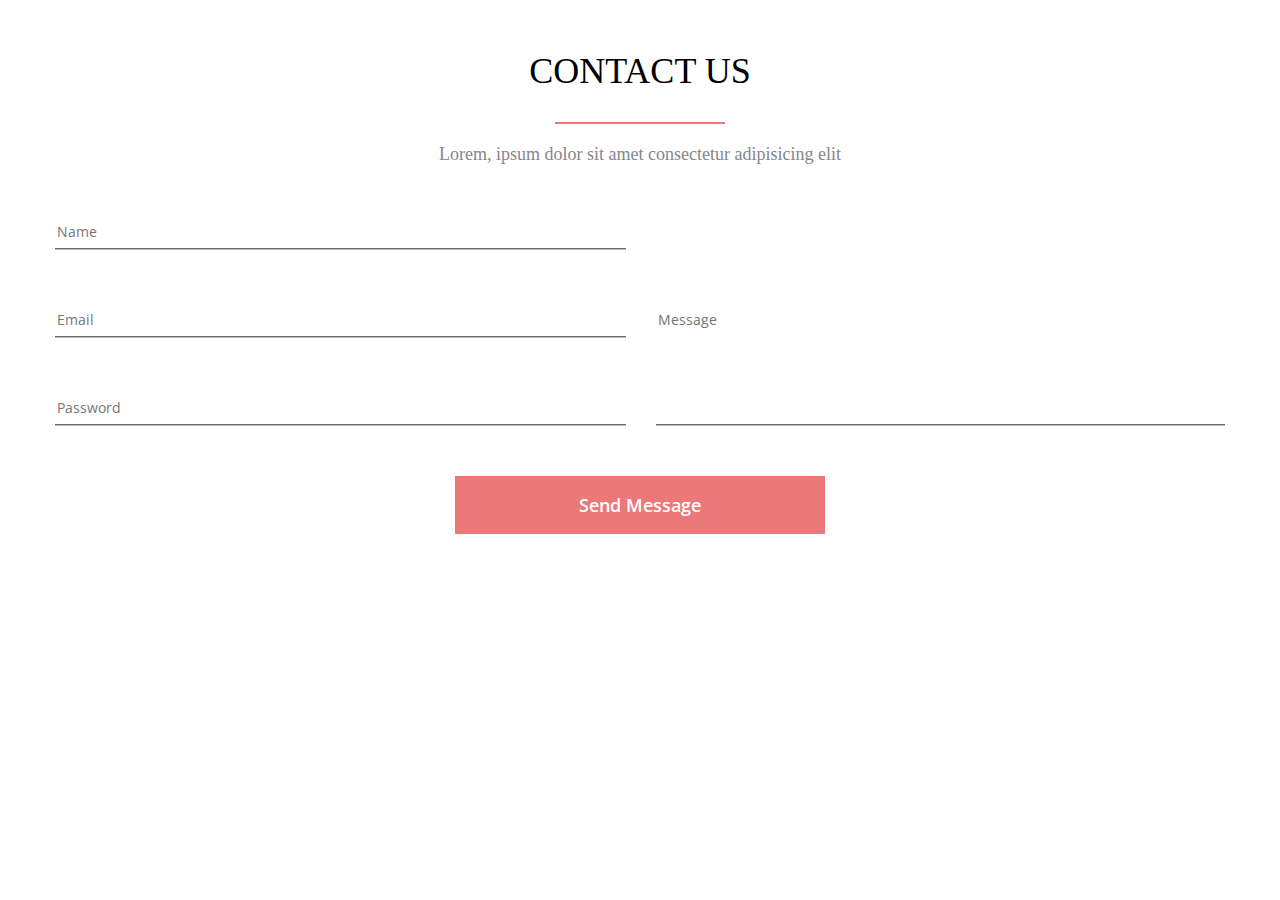
==== axit-project/index.html @ d301d256 "morning monday changes" ====
<!DOCTYPE html>
<html lang="en">

<head>
    <meta charset="UTF-8">
    <meta http-equiv="X-UA-Compatible" content="IE=edge">
    <meta name="viewport" content="width=device-width, initial-scale=1.0">
    <title>Axit</title>
    <link href="./style.css" rel="stylesheet">
    <link href="./reset.css" rel="stylesheet">
</head>

<body>
    <section class="contact">
        <div class="contact__container">
            <div class="contact__wrapper">
                <div class="contact__header">
                    <div class="contact__title">
                        <h2>contact us</h2>
                    </div>
                    <div class="divider"></div>
                    <div class="contact__info">
                        <h5>Lorem, ipsum dolor sit amet consectetur adipisicing elit</h5>
                    </div>
                </div>
                <div class="contact__body">
                    <div class="contact__input">
                        <div class="input__name">
                            <input type="text" placeholder="Name">
                        </div>
                        <div class="input__email">
                            <input type="email" placeholder="Email">
                        </div>
                        <div class="input__password">
                            <input type="password" placeholder="Password">
                        </div>
                    </div>
                    <div class="contact__message">
                        <div class="input__message">
                            <input type="text" placeholder="Message">
                        </div>
                    </div>
                </div>
                <div class="contact__btn">
                    <div class="contact__btn">
                        <button type="button">send message</button>
                    </div>
                </div>



                <div class="footer"></div>
            </div>
        </div>

    </section>

</body>

</html>
---- axit-project/style.css ----
@import url('https://fonts.googleapis.com/css2?family=Raleway&display=swap');
@import url('https://fonts.googleapis.com/css2?family=Open+Sans&display=swap');

.body{
    font-family: 'Raleway', sans-serif;
}
.contact__container{
    width: 100%;
}
.contact__wrapper{
    display: flex;
    flex-direction: column;
    /*background-color: bisque;*/
    align-items: center;
}
.contact__header{
    max-width: 1170px;
    display: flex;
    flex-direction: column;
    align-items: center;
   
}
.contact__title{
    max-width: 1170px;
    display: flex;
    align-items: center;
    padding: 50px 0 30px 0;

}
.contact__title h2{
    font-style: normal;
    font-weight: 400;
    font-size: 36px;
    line-height: 42px;
    display: flex;
    align-items: center;
    text-align: center;
    text-transform: uppercase;
    color: #000000;
}

.divider{
    width: 170px;
    border: 1px solid #EC7979;
    margin-bottom: 20px;
}

.contact__info{
    max-width: 1169px;
    padding-bottom: 50px;
}

.contact__info h5{
    font-style: normal;
    font-weight: 400;
    font-size: 18px;
    line-height: 21px;
    display: flex;
    align-items: center;
    text-align: center;
    color: #86878B;
}

.contact__body{
display: flex;
}
.contact__input{
    
}
.input__name input{
    width: 571px;
    height: 35px;
    font-family: 'Open Sans';
    font-style: normal;
    font-weight: 400;
    font-size: 14px;
    line-height: 19px;
    display: flex;
    align-items: center;
    color: #BDBDBD;
    margin-bottom: 53px;
    border-style: hidden hidden groove hidden;
    border-color: #BDBDBD;
}
.input__email input{
    width: 571px;
    height: 35px;
    font-family: 'Open Sans';
    font-style: normal;
    font-weight: 400;
    font-size: 14px;
    line-height: 19px;
    display: flex;
    align-items: center;
    color: #BDBDBD;  
    margin-bottom: 53px;
    border-style: hidden hidden groove hidden;
    border-color: #BDBDBD;
}
.input__password input{
    width: 571px;
    height: 35px;
    font-family: 'Open Sans';
    font-style: normal;
    font-weight: 400;
    font-size: 14px;
    line-height: 19px;
    display: flex;
    align-items: center;
    color: #BDBDBD;
    border-style: hidden hidden groove hidden;
    border-color: #BDBDBD;
}
.contact__message{
    
}
.input__message input{
    width: 569px;
    height: 211px;
    font-family: 'Open Sans';
    font-style: normal;
    font-weight: 400;
    font-size: 14px;
    line-height: 19px;
    display: flex;
    align-items: center;
    color: #BDBDBD;
    border-style: hidden hidden groove hidden;
    border-color: #BDBDBD;
    margin-left: 30px;
    margin-bottom: 50px;
}
.input__message input::placeholder{
    position: absolute;
}
.contact__btn button{
    width: 370px;
    height: 58px;
    font-family: 'Open Sans';
    font-style: normal;
    font-weight: 600;
    font-size: 18px;
    line-height: 25px;
    display: flex;
    align-items:center;
    text-align: center;
    text-transform: capitalize;
    color: #FFFFFF;
    justify-content: space-around;
    background-color: #EC7979;
    border-style: hidden;
}
.contact__btn button:hover{
    border: #EC7979 1px solid;
    color: #EC7979;
    background: #FFFFFF;
}
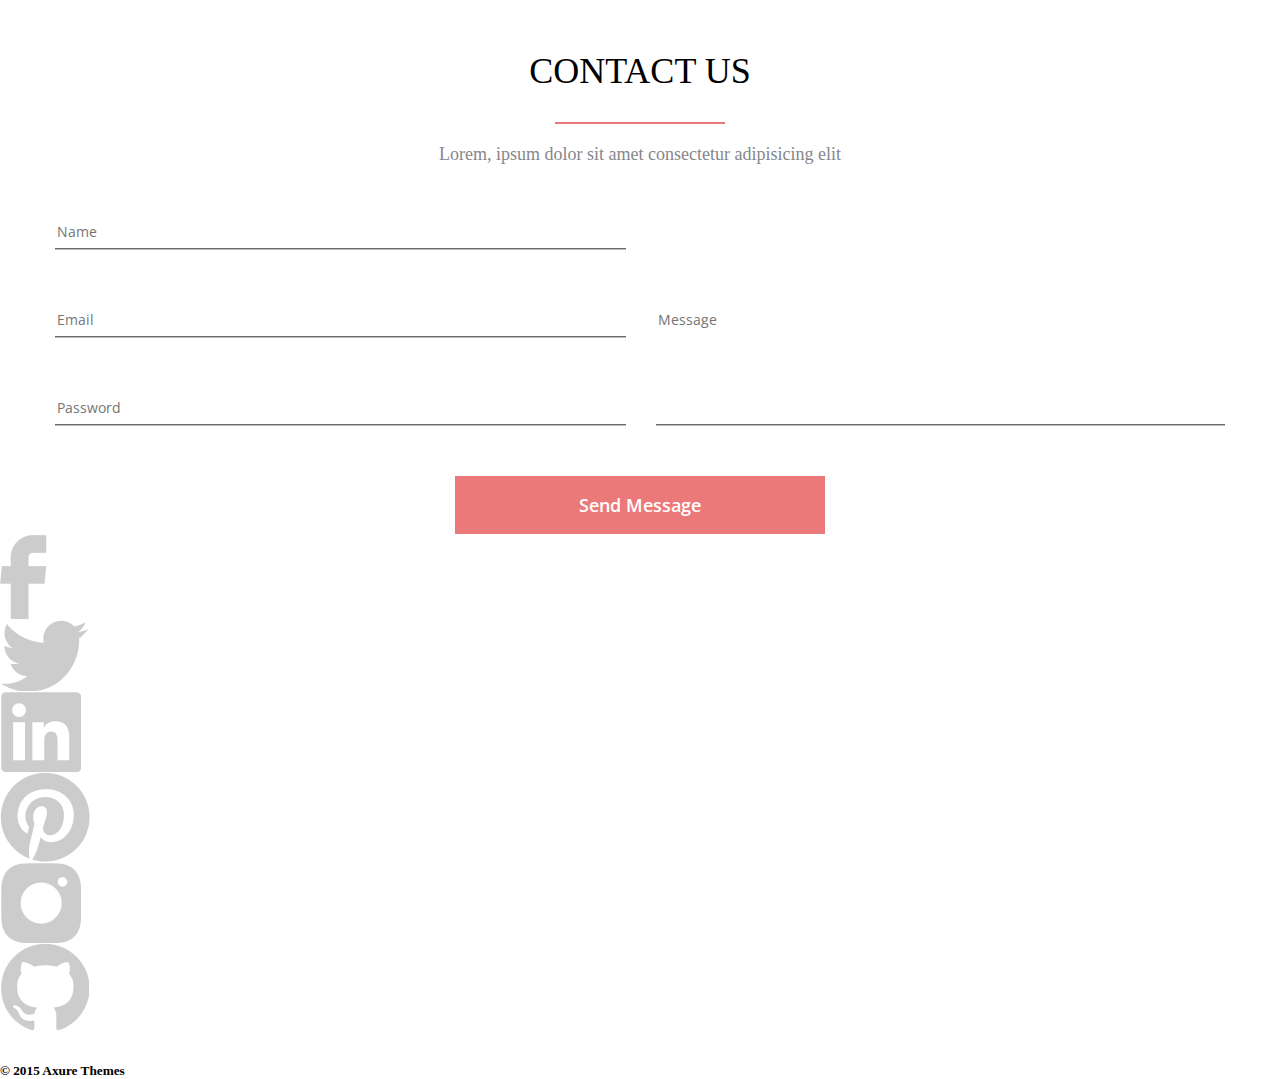
==== commit 0da9093d: "footer" ====
--- a/axit-project/index.html
+++ b/axit-project/index.html
@@ -46,13 +46,37 @@
                         <button type="button">send message</button>
                     </div>
                 </div>
-
-
-
                 <div class="footer"></div>
             </div>
         </div>
-
+        <div class="contact__footer">
+            <div class="contact__images">
+                <div class="images__facebook">
+                    <img src="./facebook.png" alt="facebook">
+                </div>
+                <div class="images__twitter">
+                    <img src="./twitter.png" alt="twitter">
+                </div>
+                <div class="images__linkedin">
+                    <img src="./linkedin.png" alt="linkedin">
+                </div>
+                <div class="images__pinterest">
+                    <img src="./pinterest.png" alt="pinterest">
+                </div>
+                <div class="images__instagramm">
+                    <img src="./insta.png" alt="instagramm">
+                </div>
+                <div class="images__github">
+                    <img src="./github.png" alt="">
+                </div>
+                <div class="images__rss">
+                    <img src="./rss-32.png" alt="">
+                </div>
+            </div>
+            <div class="contact__signature">
+                <h5>© 2015 Axure Themes</h5>
+            </div>
+        </div>
     </section>
 
 </body>
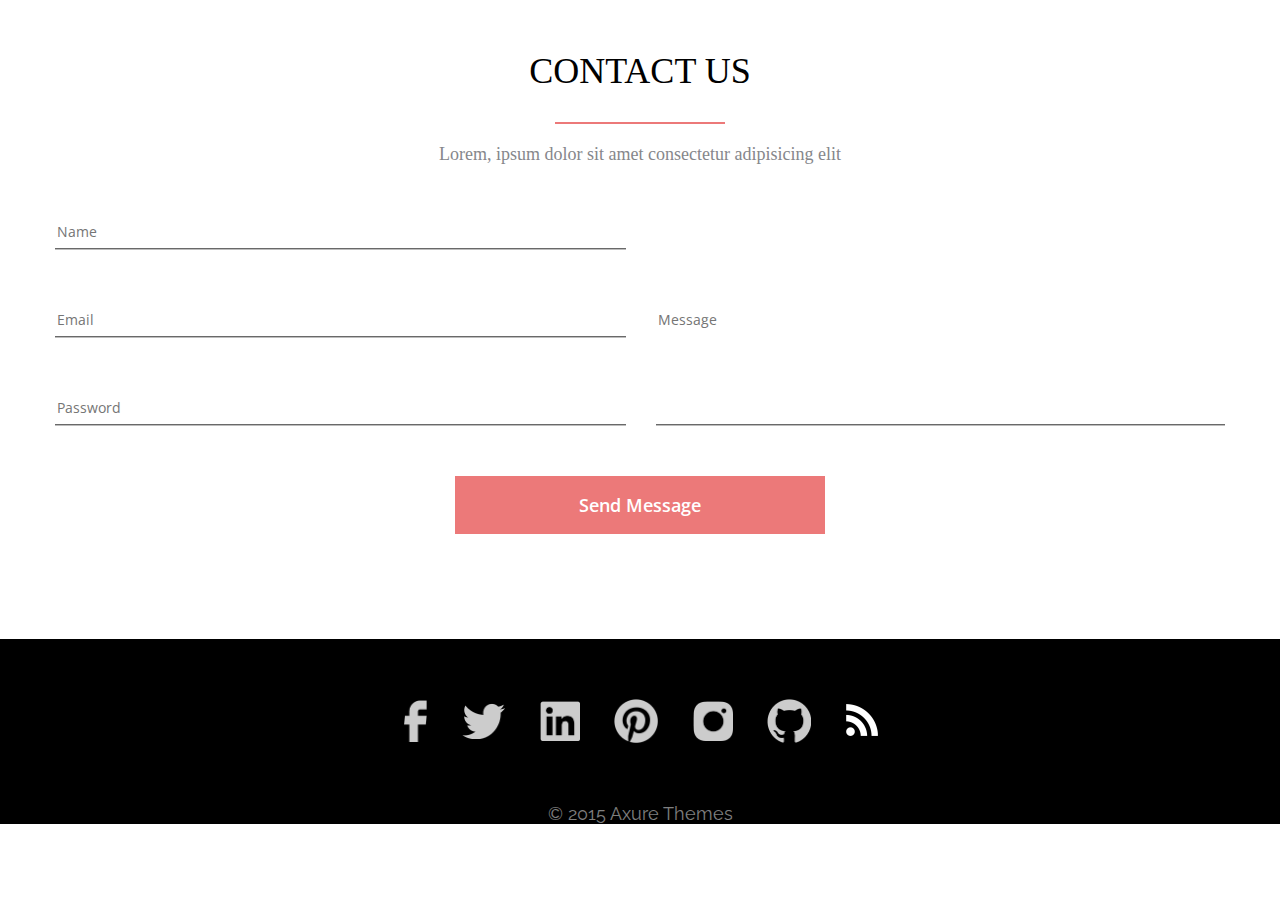
==== commit 507da4d9: "footer done" ====
--- a/axit-project/index.html
+++ b/axit-project/index.html
@@ -46,37 +46,36 @@
                         <button type="button">send message</button>
                     </div>
                 </div>
-                <div class="footer"></div>
-            </div>
-        </div>
-        <div class="contact__footer">
-            <div class="contact__images">
-                <div class="images__facebook">
-                    <img src="./facebook.png" alt="facebook">
-                </div>
-                <div class="images__twitter">
-                    <img src="./twitter.png" alt="twitter">
-                </div>
-                <div class="images__linkedin">
-                    <img src="./linkedin.png" alt="linkedin">
-                </div>
-                <div class="images__pinterest">
-                    <img src="./pinterest.png" alt="pinterest">
-                </div>
-                <div class="images__instagramm">
-                    <img src="./insta.png" alt="instagramm">
-                </div>
-                <div class="images__github">
-                    <img src="./github.png" alt="">
-                </div>
-                <div class="images__rss">
-                    <img src="./rss-32.png" alt="">
+                <div class="contact__footer">
+                    <div class="contact__images">
+                        <div class="images__facebook">
+                            <img src="./facebook.png" alt="facebook">
+                        </div>
+                        <div class="images__twitter">
+                            <img src="./twitter.png" alt="twitter">
+                        </div>
+                        <div class="images__linkedin">
+                            <img src="./linkedin.png" alt="linkedin">
+                        </div>
+                        <div class="images__pinterest">
+                            <img src="./pinterest.png" alt="pinterest">
+                        </div>
+                        <div class="images__instagram">
+                            <img src="./insta.png" alt="instagram">
+                        </div>
+                        <div class="images__github">
+                            <img src="./github.png" alt="">
+                        </div>
+                        <div class="images__rss">
+                            <img src="./rss-32.png" alt="">
+                        </div>
+                    </div>
+                    <div class="contact__signature">
+                        <h5>© 2015 Axure Themes</h5>
+                    </div>
                 </div>
             </div>
-            <div class="contact__signature">
-                <h5>© 2015 Axure Themes</h5>
-            </div>
-        </div>
+
     </section>
 
 </body>
--- a/axit-project/style.css
+++ b/axit-project/style.css
@@ -154,4 +154,62 @@
     border: #EC7979 1px solid;
     color: #EC7979;
     background: #FFFFFF;
-}
+   
+}
+.contact__footer{
+    display: flex;
+    flex-direction: column;
+    background-color: #000000;
+    margin-top: 105px;
+    align-items: center;
+}
+.contact__images{
+    width: 1510px;
+    height: 164px;
+    display: flex;
+    flex-direction: row;
+    align-items: center;
+    justify-content: space-evenly;
+}
+.images__facebook{
+    width: 23.04px;
+    height: 42.12px;
+    margin-left: 485.08px;
+}
+.images__twitter{
+    width: 43.56px;
+    height: 35.38px;
+}
+.images__linkedin{
+    width: 39.9px;
+    height: 39.9px;
+}
+.images__pinterest{
+    width: 44.33px;
+    height: 44.33;
+}
+.images__instagram{
+    width: 39.92px;
+    height: 39.98px;
+}
+
+.images__github{
+    width: 44.22px;
+    height: 43.13px; 
+}
+.images__rss{
+    width: 34.49px;
+    height: 34.49px; 
+    margin-right: 480.64px;
+}
+.contact__signature h5{
+    font-family: 'Raleway';
+    font-style: normal;
+    font-weight: 400;
+    font-size: 18px;
+    line-height: 21px;
+    display: flex;
+    align-items: center;
+    text-align: center;
+    color: rgba(255, 255, 255, 0.5);
+}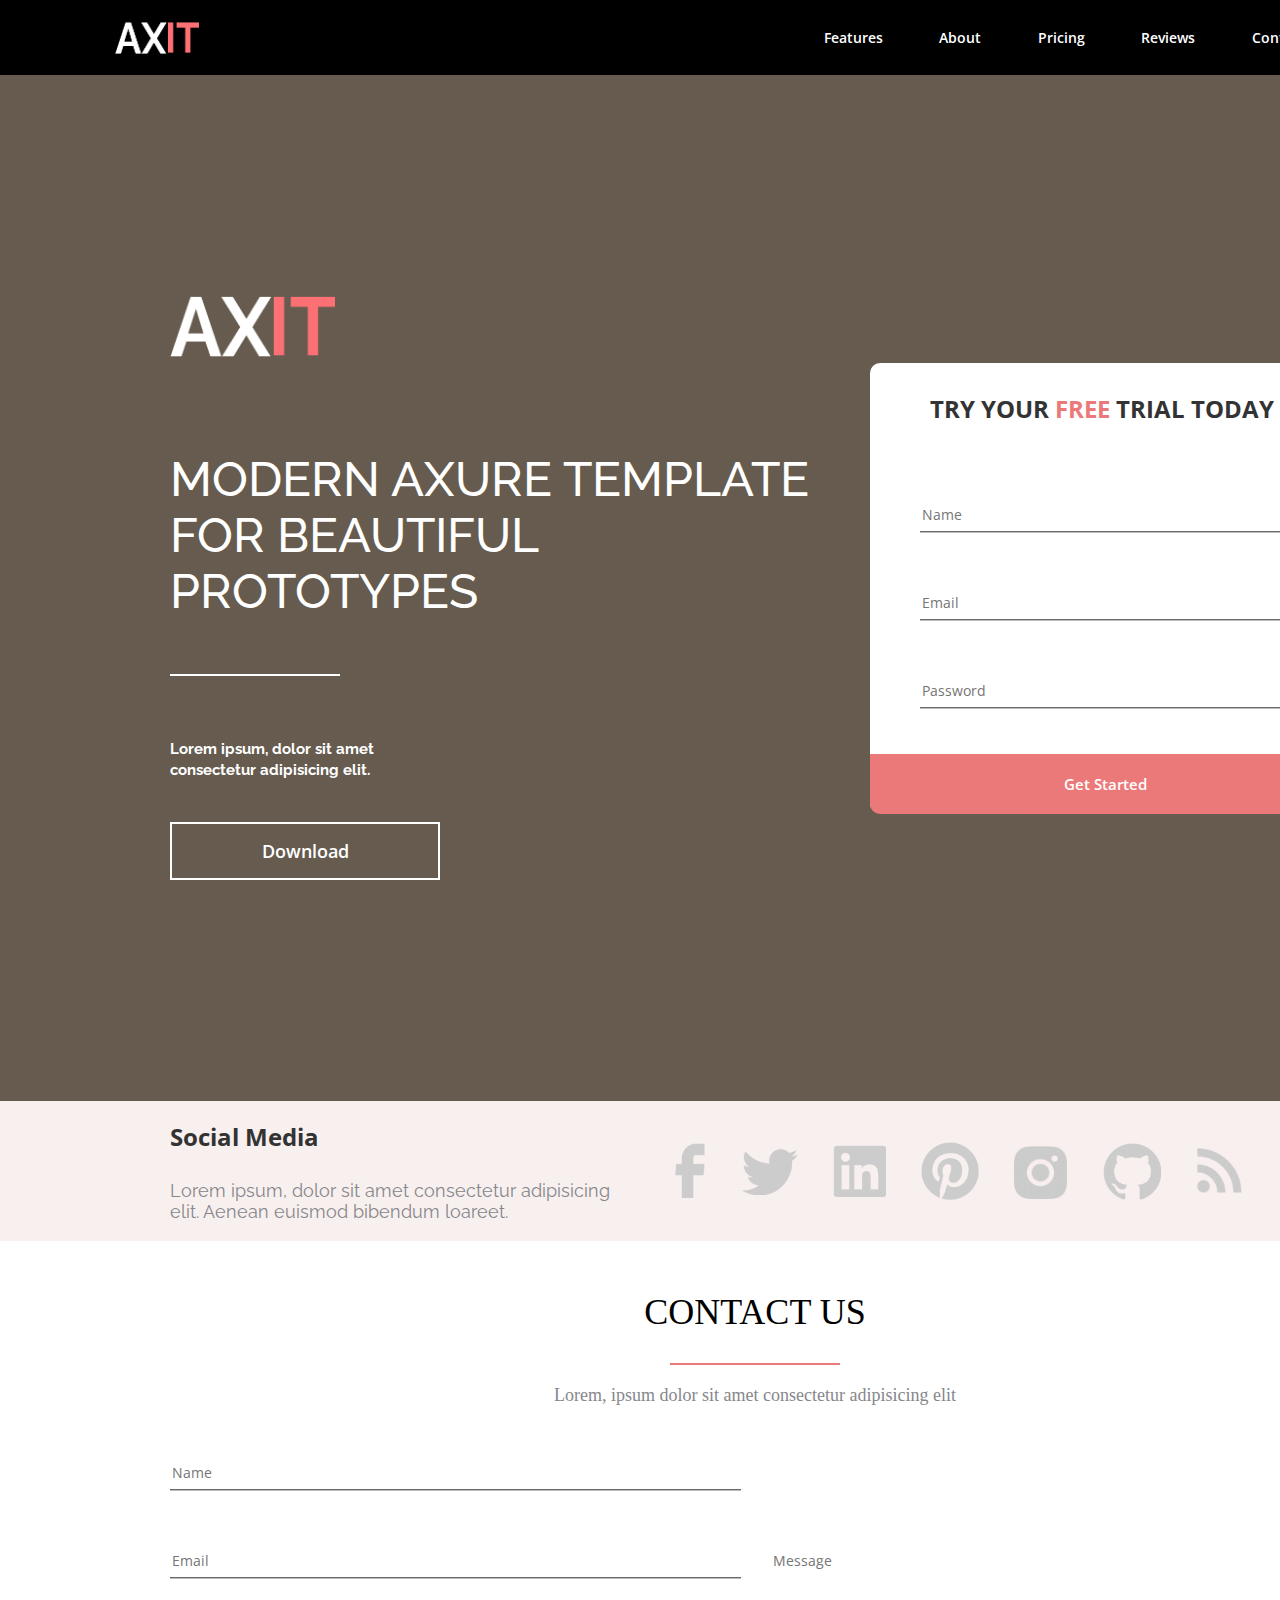
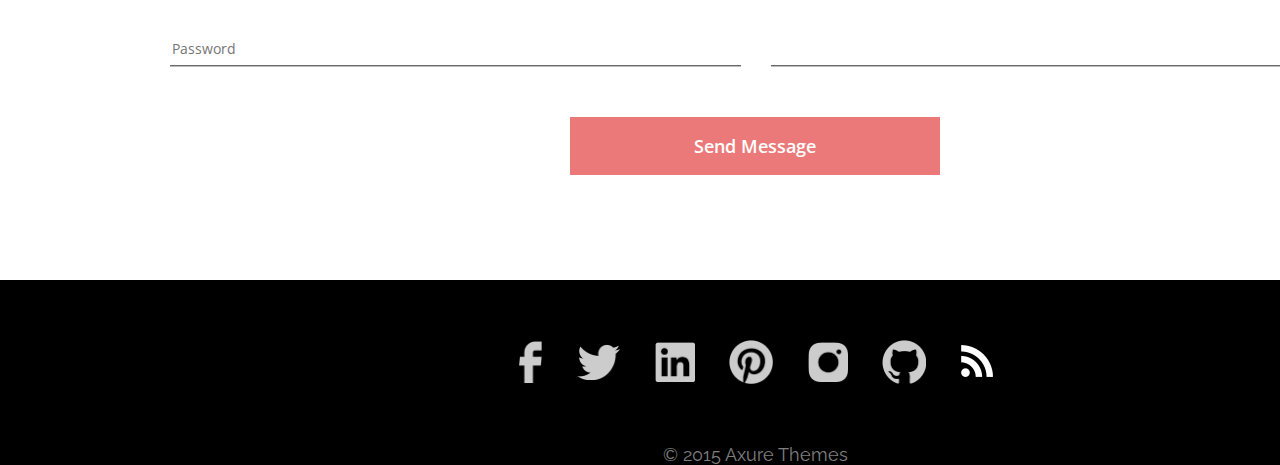
==== commit 6cc9731b: "add cection banner" ====
--- a/axit-project/index.html
+++ b/axit-project/index.html
@@ -11,6 +11,120 @@
 </head>
 
 <body>
+    <section class="banner">
+        <div class="banner__container">
+            <div class="banner__wrapper">
+                <div class="banner__header">
+                    <div class="header__logo">
+                        <div class="logo__ax">
+                            <img src="./ax.png" alt="AX">
+                        </div>
+                        <div class="logo__it">
+                            <img src="./IT.png" alt="IT">
+                        </div>
+                    </div>
+                    <div class="header__sections">
+                        <div class="sections__features">
+                            <span>Features</span>
+                        </div>
+                        <div class="sections__about">
+                            <span>About</span>
+                        </div>
+                        <div class="sections__pricing">
+                            <span>Pricing</span>
+                        </div>
+                        <div class="sections__reviews">
+                            <span>Reviews</span>
+                        </div>
+                        <div class="sections__contact">
+                            <span>Contact</span>
+                        </div>
+                    </div>
+                </div>
+                <div class="banner__body">
+                    <div class="banner__left-section">
+                        <div class="left-section__logotip">
+                            <div class="logotip__ax">
+                                <img src="./ax.png" alt="AX">
+                            </div>
+                            <div class="logotip__it">
+                                <img src="./IT.png" alt="IT">
+                            </div>
+                        </div>
+                        <div class="left-section__title">
+                            <h1>
+                                modern axure template for beautiful prototypes
+                            </h1>
+                        </div>
+                        <div class="divider" id="white__divider"></div>
+                        <div class="left-section__text">
+                            <h5>Lorem ipsum, dolor sit amet consectetur adipisicing elit.</h5>
+                        </div>
+                        <div class="left-section__button">
+                            <button type="button">Download</button>
+                        </div>
+                    </div>
+                    <div class="banner__right-section">
+                        <div class="right-section__card">
+                            <div class="card__title">
+                                <h4>try your <span>free</span> trial today</h4>
+                            </div>
+                            <div class="card__card-input">
+                                <div class="card-input__name">
+                                    <input type="text" placeholder="Name">
+                                </div>
+                                <div class="card-input__email">
+                                    <input type="email" placeholder="Email">
+                                </div>
+                                <div class="card-input__psw">
+                                    <input type="password" placeholder="Password">
+                                </div>
+                            </div>
+                            <div class="card__btn">
+                                <button type="button">Get Started</button>
+                            </div>
+                        </div>
+                    </div>
+                </div>
+            </div>
+            <div class="banner__footer">
+                <div class="footer__text">
+                    <div class="text__social-media">
+                        <h4>Social Media</h4>
+                    </div>
+                    <div class="text__text">
+                        <h5>Lorem ipsum, dolor sit amet consectetur adipisicing elit. Aenean euismod
+                            bibendum
+                            loareet.</h5>
+                    </div>
+                </div>
+                <div class="footer__pic">
+                    <div class="pic__facebook">
+                        <img src="./facebook.png" alt="facebook">
+                    </div>
+                    <div class="pic__twitter">
+                        <img src="./twitter.png" alt="twitter">
+                    </div>
+                    <div class="pic__linkedin">
+                        <img src="./linkedin.png" alt="linkedin">
+                    </div>
+                    <div class="pic__pinterest">
+                        <img src="./pinterest.png" alt="pinterest">
+                    </div>
+                    <div class="pic__instagram">
+                        <img src="./inst-h.png" alt="instagram">
+                    </div>
+                    <div class="pic__github">
+                        <img src="./github.png" alt="github">
+                    </div>
+                    <div class="pic__rss">
+                        <img src="./rss_h.png" alt="rss">
+                    </div>
+                </div>
+            </div>
+        </div>
+        </div>
+    </section>
     <section class="contact">
         <div class="contact__container">
             <div class="contact__wrapper">
@@ -42,9 +156,7 @@
                     </div>
                 </div>
                 <div class="contact__btn">
-                    <div class="contact__btn">
-                        <button type="button">send message</button>
-                    </div>
+                    <button type="button">send message</button>
                 </div>
                 <div class="contact__footer">
                     <div class="contact__images">
@@ -64,10 +176,10 @@
                             <img src="./insta.png" alt="instagram">
                         </div>
                         <div class="images__github">
-                            <img src="./github.png" alt="">
+                            <img src="./github.png" alt="github">
                         </div>
                         <div class="images__rss">
-                            <img src="./rss-32.png" alt="">
+                            <img src="./rss-32.png" alt="rss">
                         </div>
                     </div>
                     <div class="contact__signature">
--- a/axit-project/style.css
+++ b/axit-project/style.css
@@ -1,33 +1,379 @@
 @import url('https://fonts.googleapis.com/css2?family=Raleway&display=swap');
 @import url('https://fonts.googleapis.com/css2?family=Open+Sans&display=swap');
 
-.body{
+.body {
     font-family: 'Raleway', sans-serif;
 }
-.contact__container{
+
+.banner__container {
     width: 100%;
 }
-.contact__wrapper{
+
+.banner__wrapper {
+    width: 1510px;
     display: flex;
     flex-direction: column;
-    /*background-color: bisque;*/
-    align-items: center;
-}
-.contact__header{
+    align-items: center;
+    background-color: bisque;
+}
+
+.banner__header {
+    width: 1510px;
+    height: 75px;
+    background-color: #000000;
+    display: flex;
+    flex-direction: row;
+}
+
+.header__logo {
+    width: 83.98px;
+    height: 30.69px;
+    display: flex;
+    flex-direction: row;
+    margin-left: 115.28px;
+    margin-top: 22.46px;
+}
+
+.logo__ax {
+    width: 51.81px;
+    height: 30.69px;
+}
+
+.logo__it {
+    width: 32.17px;
+    height: 30.69px;
+}
+
+.header__sections {
+    width: 594.96px;
+    flex-direction: row;
+    justify-content: space-evenly;
+    font-family: 'Open Sans';
+    font-style: normal;
+    font-weight: 600;
+    font-size: 14px;
+    line-height: 19px;
+    display: flex;
+    align-items: center;
+    text-align: center;
+    text-transform: capitalize;
+    color: #FFFFFF;
+    margin-left: 567.91px;
+}
+
+.banner__body {
+    width: 1510px;
+    height: 1026px;
+    background-image: linear-gradient(rgba(0, 0, 0, 0.60), rgba(0, 0, 0, 0.60)), url(city.png);
+    background-size: 1510px 1026px;
+    display: flex;
+    align-items: center;
+}
+
+.banner__left-section {
+    display: flex;
+    flex-direction: column;
+    margin-left: 170px;
+
+}
+
+.left-section__logotip {
+    display: flex;
+    flex-direction: row;
+    margin-bottom: 100px;
+}
+
+.logotip__ax {
+    width: 102px;
+    height: 55px;
+}
+
+.logotip__it {
+    width: 63px;
+    height: 55px;
+}
+
+.left-section__title {
+    width: 670px;
+    height: 168px;
+    margin-bottom: 55.12px;
+}
+
+.left-section__title h1 {
+    font-family: 'Raleway';
+    font-style: normal;
+    font-weight: 500;
+    font-size: 48px;
+    line-height: 56px;
+    display: flex;
+    align-items: center;
+    text-transform: uppercase;
+    color: #FFFFFF;
+}
+
+#white__divider {
+    border-color: #FFFFFF;
+}
+
+.left-section__button button {
+    width: 270px;
+    height: 58px;
+    background: transparent;
+    border: 2px solid #FFFFFF;
+    font-family: 'Open Sans';
+    font-style: normal;
+    font-weight: 600;
+    font-size: 18px;
+    line-height: 25px;
+    text-align: center;
+    text-transform: capitalize;
+    color: #FFFFFF;
+}
+
+.left-section__text {
+    width: 270px;
+    height: 42px;
+    margin-top: 42px;
+    margin-bottom: 42px;
+    font-family: 'Raleway';
+    font-style: normal;
+    font-weight: 400;
+    font-size: 18px;
+    line-height: 21px;
+    display: flex;
+    align-items: center;
+    color: #FFFFFF;
+
+}
+
+.banner__right-section {
+    display: flex;
+    flex-direction: column;
+    margin-left: 30px;
+    margin-right: 170px;
+}
+
+.right-section__card {
+    width: 470px;
+    height: 450px;
+    background-color: #FFFFFF;
+    align-items: center;
+    border-radius: 10px;
+
+}
+
+.card__title {
+    width: 367px;
+    height: 90px;
+    margin: 0 40px 45px 60px;
+    font-family: 'Open Sans';
+    font-style: normal;
+    font-weight: 700;
+    font-size: 24px;
+    line-height: 33px;
+    display: flex;
+    align-items: center;
+    text-align: center;
+    text-transform: uppercase;
+    color: #333333;
+}
+
+.card__title span {
+    color: #EC7979;
+}
+
+.card__card-input {
+    padding: 0 50px 0 50px;
+}
+
+.card-input__name input {
+    width: 370px;
+    height: 35px;
+    font-family: 'Open Sans';
+    font-style: normal;
+    font-weight: 400;
+    font-size: 14px;
+    line-height: 19px;
+    display: flex;
+    align-items: center;
+    color: #BDBDBD;
+    margin-bottom: 53px;
+    border-style: hidden hidden groove hidden;
+    border-color: #BDBDBD;
+}
+
+.card-input__email input {
+    width: 370px;
+    height: 35px;
+    font-family: 'Open Sans';
+    font-style: normal;
+    font-weight: 400;
+    font-size: 14px;
+    line-height: 19px;
+    display: flex;
+    align-items: center;
+    color: #BDBDBD;
+    margin-bottom: 53px;
+    border-style: hidden hidden groove hidden;
+    border-color: #BDBDBD;
+}
+
+.card-input__psw input {
+    width: 370px;
+    height: 35px;
+    font-family: 'Open Sans';
+    font-style: normal;
+    font-weight: 400;
+    font-size: 14px;
+    line-height: 19px;
+    display: flex;
+    align-items: center;
+    color: #BDBDBD;
+    border-style: hidden hidden groove hidden;
+    border-color: #BDBDBD;
+
+}
+
+.card__btn button {
+    width: 470px;
+    height: 60px;
+    margin-top: 45px;
+    font-family: 'Open Sans';
+    font-style: normal;
+    font-weight: 600;
+    font-size: 15px;
+    line-height: 20px;
+    text-align: center;
+    color: #FFFFFF;
+    background-color: #EC7979;
+    border-style: hidden;
+    border-radius: 0 0 10px 10px;
+}
+
+.card__btn button:hover {
+    border: #EC7979 1px solid;
+    color: #EC7979;
+    background: #FFFFFF;
+}
+
+.banner__footer {
+    width: 1510px;
+    height: 140px;
+    display: flex;
+    flex-direction: row;
+    background-color: #F8EFEF;
+    ;
+    align-items: center;
+}
+
+.text__social-media {
+    width: 470px;
+    height: 60px;
+    margin-left: 170px;
+}
+
+.text__social-media h4 {
+    font-family: 'Open Sans';
+    font-style: normal;
+    font-weight: 700;
+    font-size: 24px;
+    line-height: 33px;
+    display: flex;
+    align-items: center;
+    text-transform: capitalize;
+    color: #333333;
+}
+
+.text__text {
+    width: 470px;
+    height: 42px;
+    margin-left: 170px;
+}
+
+.text__text h5 {
+    font-family: 'Raleway';
+    font-style: normal;
+    font-weight: 400;
+    font-size: 18px;
+    line-height: 21px;
+    display: flex;
+    align-items: center;
+    color: #86878B;
+}
+
+.footer__pic {
+    width: 637.21px;
+    height: 140px;
+    display: flex;
+    flex-direction: row;
+    align-items: center;
+    justify-content: space-evenly;
+}
+
+.pic__facebook {
+    width: 30.32px;
+    height: 55.42px;
+}
+
+.pic__twitter {
+    width: 57.32px;
+    height: 46.56px;
+}
+
+.pic__linkedin {
+    width: 52.5px;
+    height: 52.5px;
+}
+
+.pic__pinterest {
+    width: 58.33px;
+    height: 58.33px;
+}
+
+.pic__instagram {
+    width: 53px;
+    height: 53px;
+}
+
+.pic__github {
+    width: 58.18px;
+    height: 56.75px;
+}
+
+.pic__rss {
+    width: 46px;
+    height: 46px;
+}
+
+.contact__container {
+    width: 100%;
+}
+
+.contact__wrapper {
+    display: flex;
+    flex-direction: column;
+    align-items: center;
+    width: 1510px;
+}
+
+.contact__header {
     max-width: 1170px;
     display: flex;
     flex-direction: column;
     align-items: center;
-   
-}
-.contact__title{
+
+
+}
+
+.contact__title {
     max-width: 1170px;
     display: flex;
     align-items: center;
     padding: 50px 0 30px 0;
 
 }
-.contact__title h2{
+
+.contact__title h2 {
     font-style: normal;
     font-weight: 400;
     font-size: 36px;
@@ -39,18 +385,18 @@
     color: #000000;
 }
 
-.divider{
+.divider {
     width: 170px;
     border: 1px solid #EC7979;
     margin-bottom: 20px;
 }
 
-.contact__info{
+.contact__info {
     max-width: 1169px;
     padding-bottom: 50px;
 }
 
-.contact__info h5{
+.contact__info h5 {
     font-style: normal;
     font-weight: 400;
     font-size: 18px;
@@ -61,13 +407,11 @@
     color: #86878B;
 }
 
-.contact__body{
-display: flex;
-}
-.contact__input{
-    
-}
-.input__name input{
+.contact__body {
+    display: flex;
+}
+
+.input__name input {
     width: 571px;
     height: 35px;
     font-family: 'Open Sans';
@@ -82,7 +426,8 @@
     border-style: hidden hidden groove hidden;
     border-color: #BDBDBD;
 }
-.input__email input{
+
+.input__email input {
     width: 571px;
     height: 35px;
     font-family: 'Open Sans';
@@ -92,12 +437,13 @@
     line-height: 19px;
     display: flex;
     align-items: center;
-    color: #BDBDBD;  
+    color: #BDBDBD;
     margin-bottom: 53px;
     border-style: hidden hidden groove hidden;
     border-color: #BDBDBD;
 }
-.input__password input{
+
+.input__password input {
     width: 571px;
     height: 35px;
     font-family: 'Open Sans';
@@ -111,10 +457,8 @@
     border-style: hidden hidden groove hidden;
     border-color: #BDBDBD;
 }
-.contact__message{
-    
-}
-.input__message input{
+
+.input__message input {
     width: 569px;
     height: 211px;
     font-family: 'Open Sans';
@@ -130,10 +474,12 @@
     margin-left: 30px;
     margin-bottom: 50px;
 }
-.input__message input::placeholder{
+
+.input__message input::placeholder {
     position: absolute;
 }
-.contact__btn button{
+
+.contact__btn button {
     width: 370px;
     height: 58px;
     font-family: 'Open Sans';
@@ -142,7 +488,7 @@
     font-size: 18px;
     line-height: 25px;
     display: flex;
-    align-items:center;
+    align-items: center;
     text-align: center;
     text-transform: capitalize;
     color: #FFFFFF;
@@ -150,20 +496,24 @@
     background-color: #EC7979;
     border-style: hidden;
 }
-.contact__btn button:hover{
+
+.contact__btn button:hover {
     border: #EC7979 1px solid;
     color: #EC7979;
     background: #FFFFFF;
-   
-}
-.contact__footer{
+
+}
+
+.contact__footer {
     display: flex;
     flex-direction: column;
     background-color: #000000;
     margin-top: 105px;
     align-items: center;
-}
-.contact__images{
+    width: 1510px;
+}
+
+.contact__images {
     width: 1510px;
     height: 164px;
     display: flex;
@@ -171,38 +521,45 @@
     align-items: center;
     justify-content: space-evenly;
 }
-.images__facebook{
+
+.images__facebook {
     width: 23.04px;
     height: 42.12px;
     margin-left: 485.08px;
 }
-.images__twitter{
+
+.images__twitter {
     width: 43.56px;
     height: 35.38px;
 }
-.images__linkedin{
+
+.images__linkedin {
     width: 39.9px;
     height: 39.9px;
 }
-.images__pinterest{
+
+.images__pinterest {
     width: 44.33px;
     height: 44.33;
 }
-.images__instagram{
+
+.images__instagram {
     width: 39.92px;
     height: 39.98px;
 }
 
-.images__github{
+.images__github {
     width: 44.22px;
-    height: 43.13px; 
-}
-.images__rss{
+    height: 43.13px;
+}
+
+.images__rss {
     width: 34.49px;
-    height: 34.49px; 
+    height: 34.49px;
     margin-right: 480.64px;
 }
-.contact__signature h5{
+
+.contact__signature h5 {
     font-family: 'Raleway';
     font-style: normal;
     font-weight: 400;
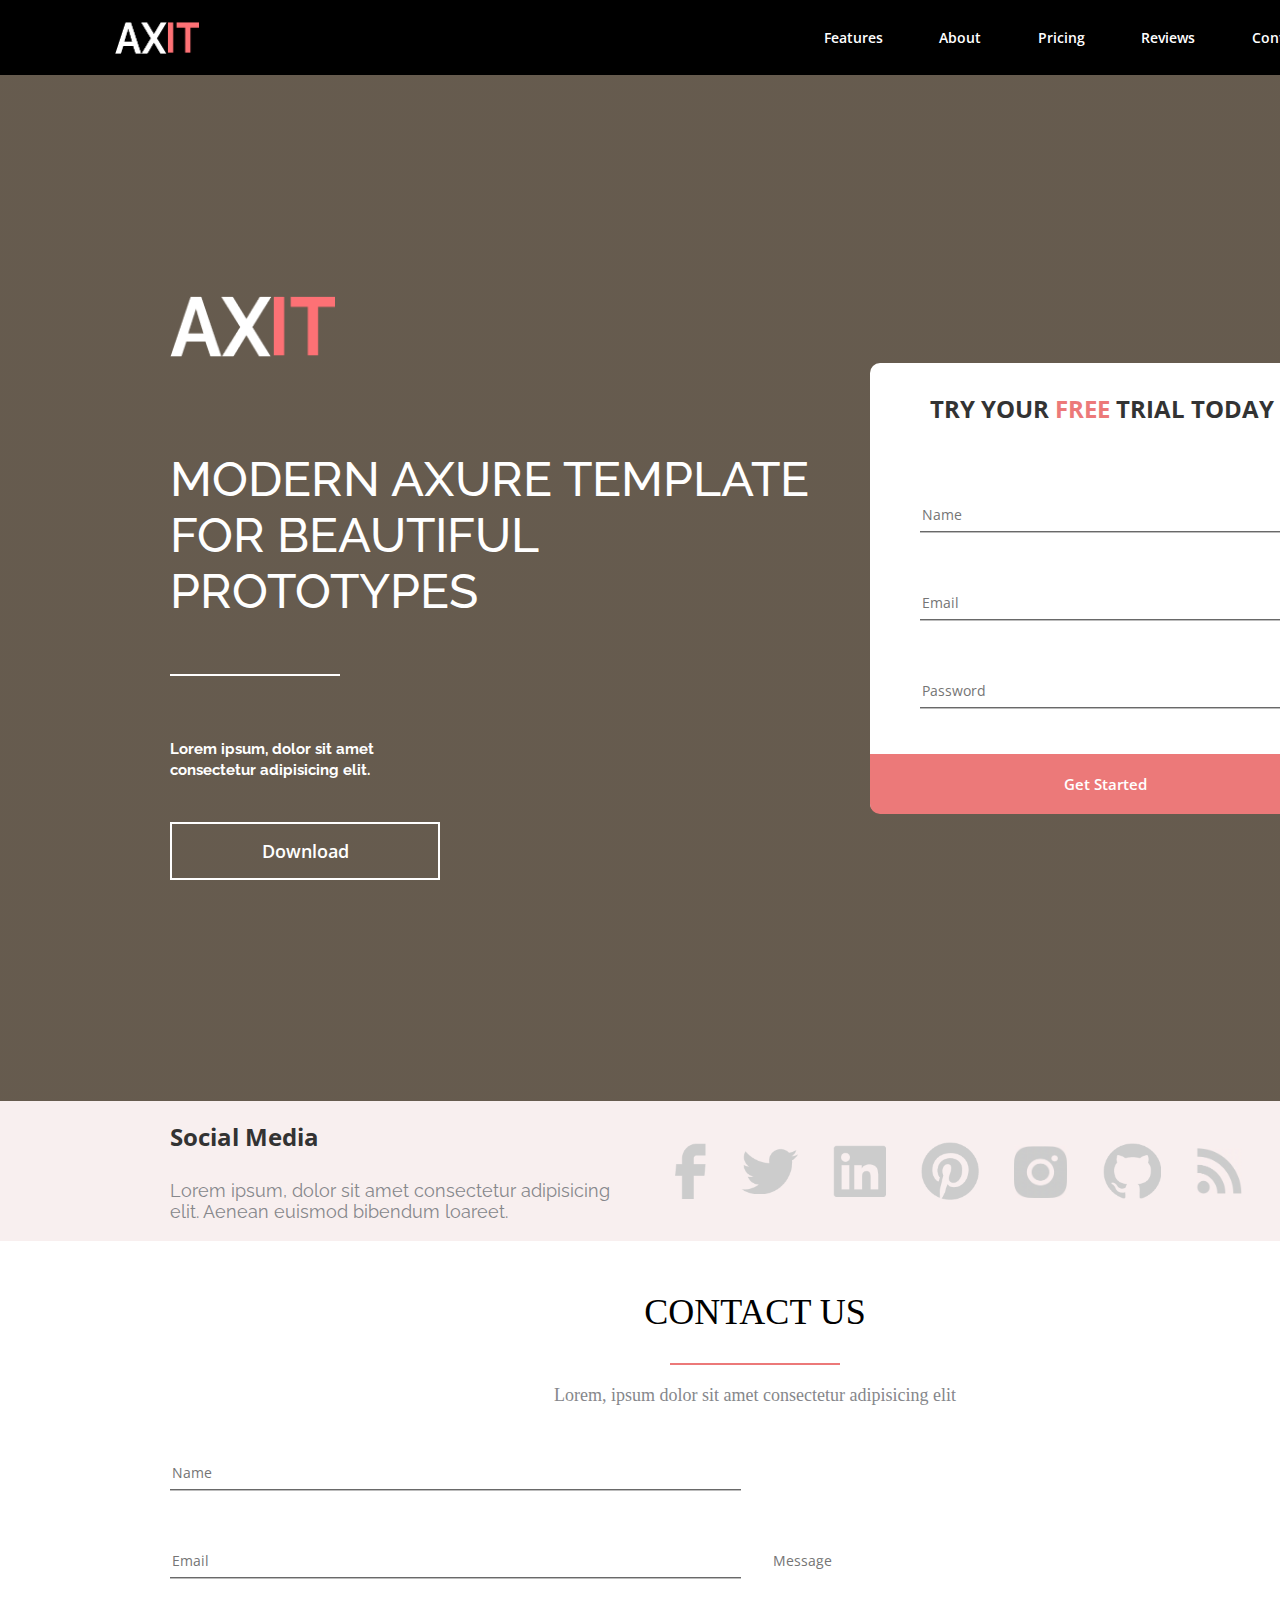
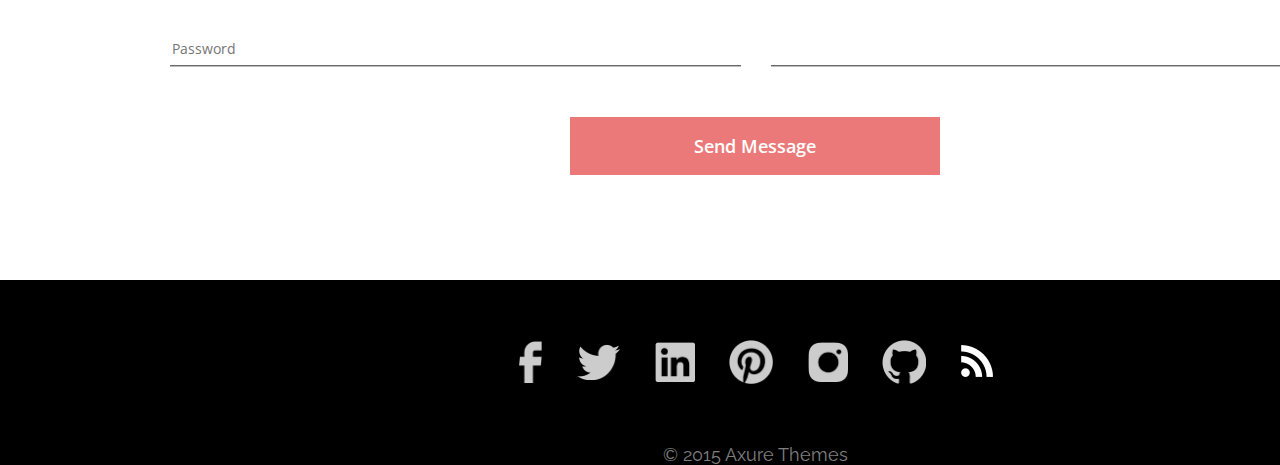
==== commit 4b17372c: "add list of pictures in banner section" ====
--- a/axit-project/index.html
+++ b/axit-project/index.html
@@ -65,25 +65,28 @@
                         </div>
                     </div>
                     <div class="banner__right-section">
-                        <div class="right-section__card">
-                            <div class="card__title">
-                                <h4>try your <span>free</span> trial today</h4>
-                            </div>
-                            <div class="card__card-input">
-                                <div class="card-input__name">
-                                    <input type="text" placeholder="Name">
+                        <form>
+                            <div class="right-section__card">
+                                <div class="card__title">
+                                    <h4>try your <span>free</span> trial today</h4>
                                 </div>
-                                <div class="card-input__email">
-                                    <input type="email" placeholder="Email">
+                                <div class="card__card-input">
+                                    <div class="card-input__name">
+                                        <input type="text" placeholder="Name">
+                                    </div>
+                                    <div class="card-input__email">
+                                        <input type="email" placeholder="Email">
+                                    </div>
+                                    <div class="card-input__psw">
+                                        <input type="password" placeholder="Password">
+                                    </div>
+
                                 </div>
-                                <div class="card-input__psw">
-                                    <input type="password" placeholder="Password">
+                                <div class="card__btn">
+                                    <button type="submit">Get Started</button>
                                 </div>
                             </div>
-                            <div class="card__btn">
-                                <button type="button">Get Started</button>
-                            </div>
-                        </div>
+                        </form>
                     </div>
                 </div>
             </div>
@@ -99,27 +102,43 @@
                     </div>
                 </div>
                 <div class="footer__pic">
-                    <div class="pic__facebook">
-                        <img src="./facebook.png" alt="facebook">
-                    </div>
-                    <div class="pic__twitter">
-                        <img src="./twitter.png" alt="twitter">
-                    </div>
-                    <div class="pic__linkedin">
-                        <img src="./linkedin.png" alt="linkedin">
-                    </div>
-                    <div class="pic__pinterest">
-                        <img src="./pinterest.png" alt="pinterest">
-                    </div>
-                    <div class="pic__instagram">
-                        <img src="./inst-h.png" alt="instagram">
-                    </div>
-                    <div class="pic__github">
-                        <img src="./github.png" alt="github">
-                    </div>
-                    <div class="pic__rss">
-                        <img src="./rss_h.png" alt="rss">
-                    </div>
+                    <ul class="pic__list">
+                        <li>
+                            <a href="https://www.facebook.com/">
+                                <img class="pic__facebook" src="./facebook.png" alt="facebook">
+                            </a>
+                        </li>
+                        <li>
+                            <a href="https://twitter.com/">
+                                <img class="pic__twitter" src="./twitter.png" alt="twitter">
+                            </a>
+                        </li>
+                        <li>
+                            <a href="https://www.linkedin.com/">
+                                <img class="pic__linkedin" src="./linkedin.png" alt="linkedin">
+                            </a>
+                        </li>
+                        <li>
+                            <a href="https://www.pinterest.com/">
+                                <img class="pic__pinterest" src="./pinterest.png" alt="pinterest">
+                            </a>
+                        </li>
+                        <li>
+                            <a href="https://www.instagram.com/">
+                                <img class="pic__instagram" src="./inst-h.png" alt="instagram">
+                            </a>
+                        </li>
+                        <li>
+                            <a href="https://github.com/">
+                                <img class="pic__github" src="./github.png" alt="github">
+                            </a>
+                        </li>
+                        <li>
+                            <a href="https://rss.com/">
+                                <img class="pic__rss" src="./rss_h.png" alt="rss">
+                            </a>
+                        </li>
+                    </ul>
                 </div>
             </div>
         </div>
@@ -137,27 +156,29 @@
                         <h5>Lorem, ipsum dolor sit amet consectetur adipisicing elit</h5>
                     </div>
                 </div>
-                <div class="contact__body">
-                    <div class="contact__input">
-                        <div class="input__name">
-                            <input type="text" placeholder="Name">
-                        </div>
-                        <div class="input__email">
-                            <input type="email" placeholder="Email">
-                        </div>
-                        <div class="input__password">
-                            <input type="password" placeholder="Password">
-                        </div>
-                    </div>
-                    <div class="contact__message">
-                        <div class="input__message">
-                            <input type="text" placeholder="Message">
-                        </div>
-                    </div>
-                </div>
-                <div class="contact__btn">
-                    <button type="button">send message</button>
-                </div>
+                <form>
+                    <div class="contact__body">
+                        <div class="contact__input">
+                            <div class="input__name">
+                                <input type="text" placeholder="Name">
+                            </div>
+                            <div class="input__email">
+                                <input type="email" placeholder="Email">
+                            </div>
+                            <div class="input__password">
+                                <input type="password" placeholder="Password">
+                            </div>
+                        </div>
+                        <div class="contact__message">
+                            <div class="input__message">
+                                <input type="text" placeholder="Message">
+                            </div>
+                        </div>
+                    </div>
+                    <div class="contact__btn">
+                        <button type="submit">send message</button>
+                    </div>
+                </form>
                 <div class="contact__footer">
                     <div class="contact__images">
                         <div class="images__facebook">
--- a/axit-project/style.css
+++ b/axit-project/style.css
@@ -301,7 +301,7 @@
     color: #86878B;
 }
 
-.footer__pic {
+.pic__list{
     width: 637.21px;
     height: 140px;
     display: flex;
@@ -309,7 +309,6 @@
     align-items: center;
     justify-content: space-evenly;
 }
-
 .pic__facebook {
     width: 30.32px;
     height: 55.42px;
@@ -478,7 +477,10 @@
 .input__message input::placeholder {
     position: absolute;
 }
-
+.contact__btn{
+    display: flex;
+    justify-content: center;
+}
 .contact__btn button {
     width: 370px;
     height: 58px;
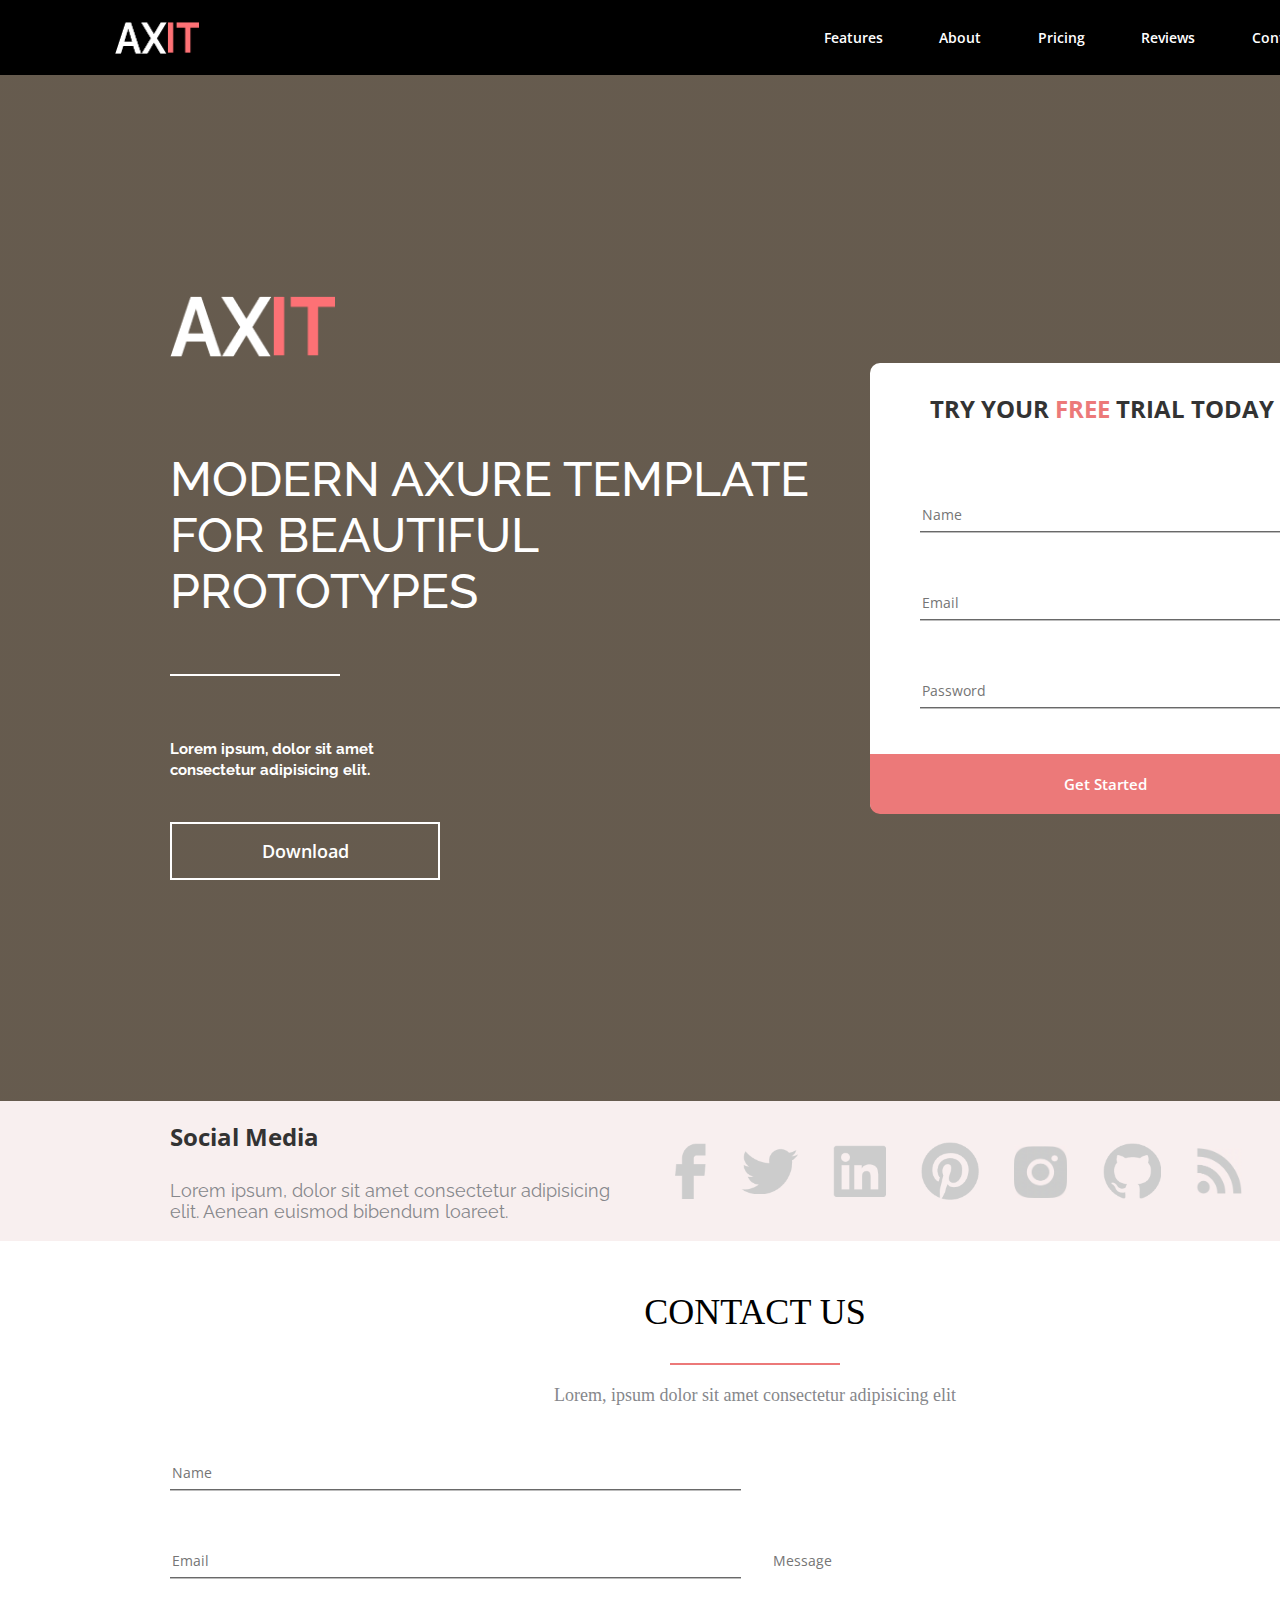
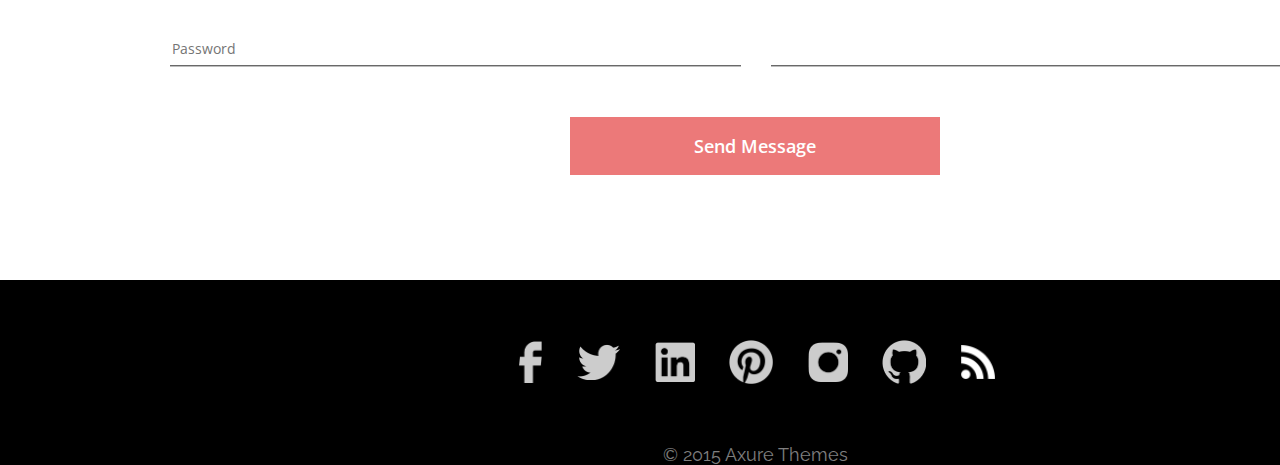
==== commit 468dec89: "add list img in footer" ====
--- a/axit-project/index.html
+++ b/axit-project/index.html
@@ -181,27 +181,43 @@
                 </form>
                 <div class="contact__footer">
                     <div class="contact__images">
-                        <div class="images__facebook">
-                            <img src="./facebook.png" alt="facebook">
-                        </div>
-                        <div class="images__twitter">
-                            <img src="./twitter.png" alt="twitter">
-                        </div>
-                        <div class="images__linkedin">
-                            <img src="./linkedin.png" alt="linkedin">
-                        </div>
-                        <div class="images__pinterest">
-                            <img src="./pinterest.png" alt="pinterest">
-                        </div>
-                        <div class="images__instagram">
-                            <img src="./insta.png" alt="instagram">
-                        </div>
-                        <div class="images__github">
-                            <img src="./github.png" alt="github">
-                        </div>
-                        <div class="images__rss">
-                            <img src="./rss-32.png" alt="rss">
-                        </div>
+                        <ul class="images__list">
+                            <li>
+                                <a href="https://www.facebook.com/">
+                                    <img class="images__facebook" src="./facebook.png" alt="facebook">
+                                </a>
+                            </li>
+                            <li>
+                                <a href="https://twitter.com/">
+                                    <img class="images__twitter" src="./twitter.png" alt="twitter">
+                                </a>
+                            </li>
+                            <li>
+                                <a href="https://www.linkedin.com/">
+                                    <img class="images__linkedin" src="./linkedin.png" alt="linkedin">
+                                </a>
+                            </li>
+                            <li>
+                                <a href="https://www.pinterest.com/">
+                                    <img class="images__pinterest" src="./pinterest.png" alt="pinterest">
+                                </a>
+                            </li>
+                            <li>
+                                <a href="https://www.instagram.com/">
+                                    <img class="images__instagram" src="./insta.png" alt="instagram">
+                                </a>
+                            </li>
+                            <li>
+                                <a href="https://github.com/">
+                                    <img class="images__github" src="./github.png" alt="github">
+                                </a>
+                            </li>
+                            <li>
+                                <a href="https://rss.com/">
+                                    <img class="images__rss" src="./rss-32.png" alt="rss">
+                                </a>
+                            </li>
+                        </ul>
                     </div>
                     <div class="contact__signature">
                         <h5>© 2015 Axure Themes</h5>
--- a/axit-project/style.css
+++ b/axit-project/style.css
@@ -129,7 +129,11 @@
     text-transform: capitalize;
     color: #FFFFFF;
 }
-
+.left-section__button button:hover{
+    border: #EC7979 1px solid;
+    color: #EC7979;
+    background: #FFFFFF;
+}
 .left-section__text {
     width: 270px;
     height: 42px;
@@ -515,7 +519,7 @@
     width: 1510px;
 }
 
-.contact__images {
+.images__list{
     width: 1510px;
     height: 164px;
     display: flex;
